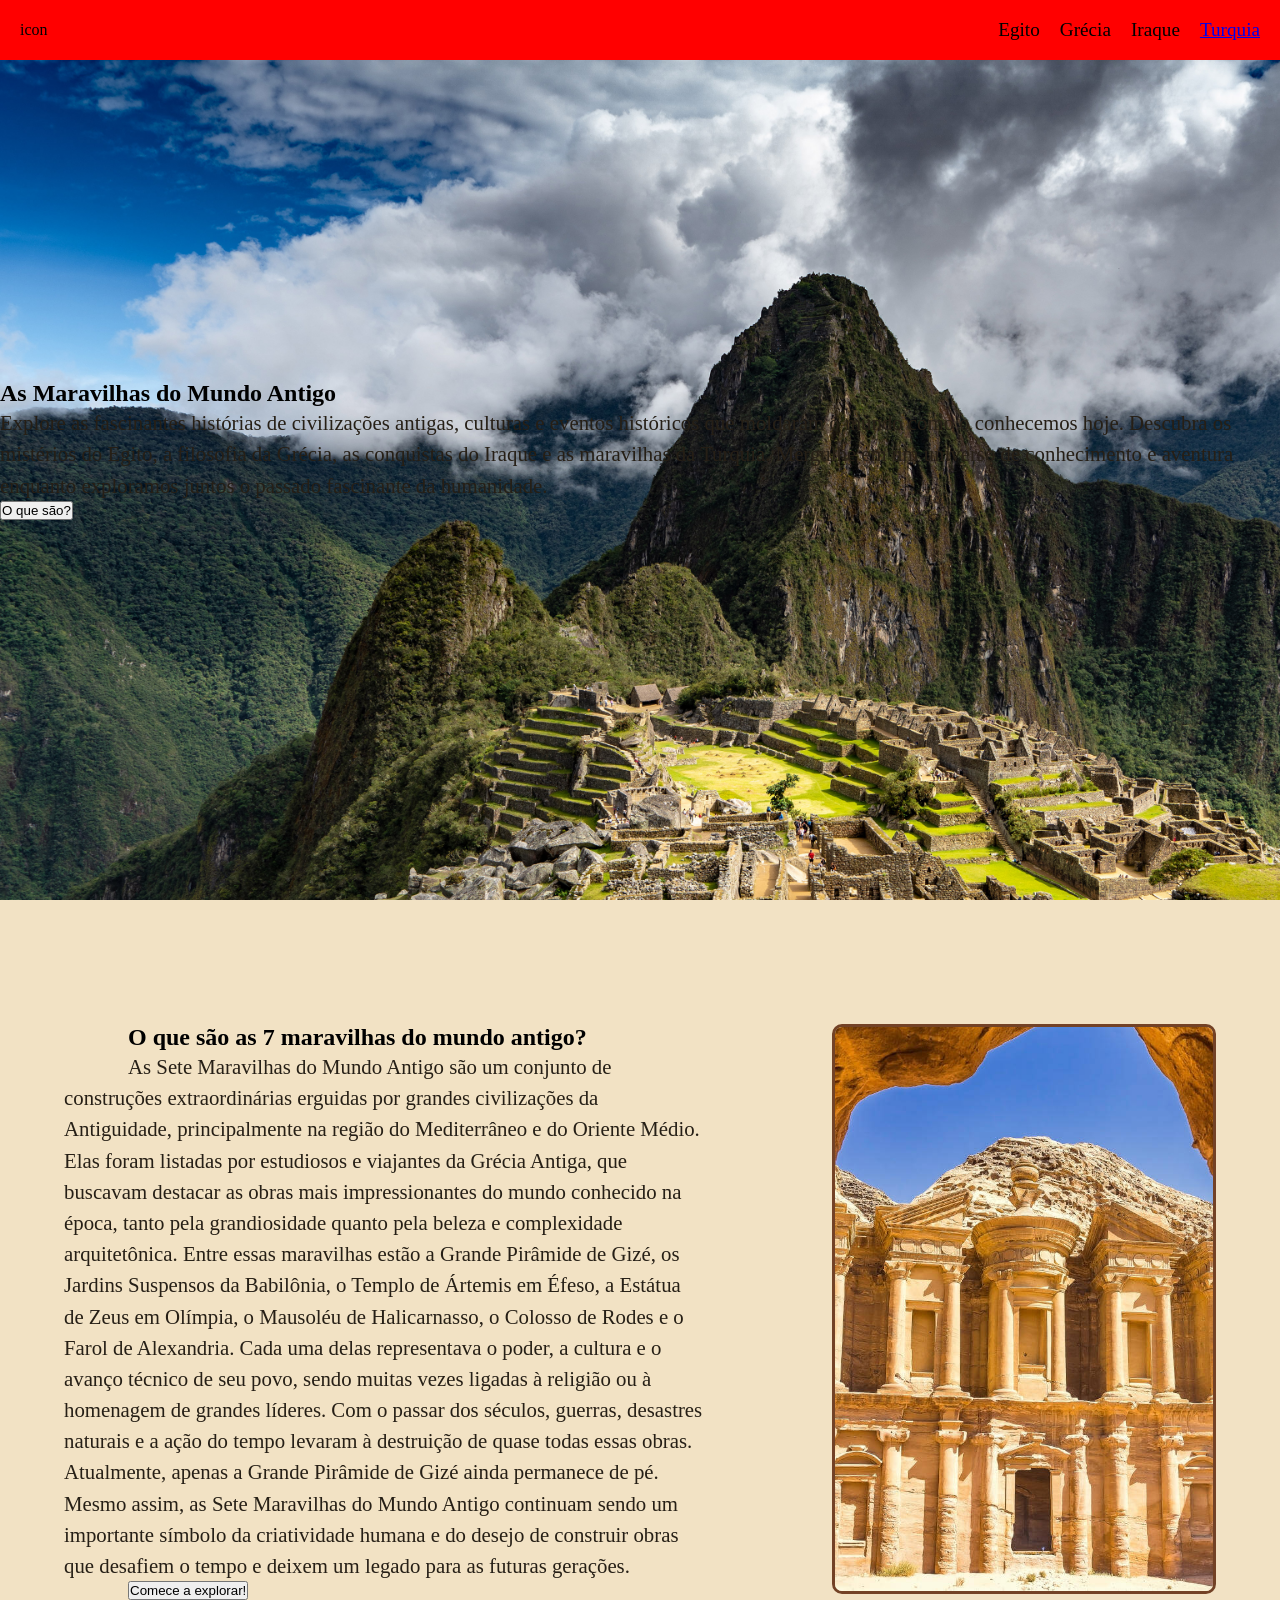
==== index.html @ 92199181 "Atualização da estrutura organizacional, adição de algumas páginas e algumas edições na nav-bar" ====
<!DOCTYPE html>
<html lang="pt-br">
<head>
    <meta charset="UTF-8">
    <meta name="viewport" content="width=device-width, initial-scale=1.0">
    <link rel="stylesheet" href="./css/index.css">
    <title>Ínicio</title>
</head>
<body>
    <header class="nav">
        <div class="logo">icon</div>

        <ul class="nav-links">
            <li>Egito</li>
            <li>Grécia</li>
            <li>Iraque</li>
            <li><a href="./turquia.html">Turquia</a></li>
        </ul>
    </header>

    <section class="principal">
        <div class="container">
            <h1>As Maravilhas do Mundo Antigo</h1>
            <p>Explore as fascinantes histórias de civilizações antigas, culturas e eventos históricos que moldaram o mundo como o conhecemos hoje. Descubra os mistérios do Egito, a filosofia da Grécia, as conquistas do Iraque e as maravilhas da Turquia. Mergulhe em um universo de conhecimento e aventura enquanto exploramos juntos o passado fascinante da humanidade.</p>
            <button type="button">O que são?</button>
        </div>
    </section>
        <section class="oqSao">
        <div class="esquerda">
            <h1>O que são as 7 maravilhas do mundo antigo?</h1>
            <p>As Sete Maravilhas do Mundo Antigo são um conjunto de construções extraordinárias erguidas por grandes civilizações da Antiguidade, principalmente na região do Mediterrâneo e do Oriente Médio. Elas foram listadas por estudiosos e viajantes da Grécia Antiga, que buscavam destacar as obras mais impressionantes do mundo conhecido na época, tanto pela grandiosidade quanto pela beleza e complexidade arquitetônica.
Entre essas maravilhas estão a Grande Pirâmide de Gizé, os Jardins Suspensos da Babilônia, o Templo de Ártemis em Éfeso, a Estátua de Zeus em Olímpia, o Mausoléu de Halicarnasso, o Colosso de Rodes e o Farol de Alexandria. Cada uma delas representava o poder, a cultura e o avanço técnico de seu povo, sendo muitas vezes ligadas à religião ou à homenagem de grandes líderes.
Com o passar dos séculos, guerras, desastres naturais e a ação do tempo levaram à destruição de quase todas essas obras. Atualmente, apenas a Grande Pirâmide de Gizé ainda permanece de pé. Mesmo assim, as Sete Maravilhas do Mundo Antigo continuam sendo um importante símbolo da criatividade humana e do desejo de construir obras que desafiem o tempo e deixem um legado para as futuras gerações.
            </p>
            <a href="./explorar.html"><button type="button">Comece a explorar!</button></a>
        </div>
        <div class="direita">
            <img src="./images/petra.jpg" alt="">
        </div>
    </section>
</body>
</html>
---- css/index.css ----
* {
    padding: 0;
    margin: 0;
    box-sizing: border-box;
}

:root{
    --cor-fundo: #F2E2C4;
    --cor-primaria: #333;
    --cor-secundaria: #734226;
    --cor-destaque: #007BFF;
    --cor-texto: #261F16
}

p {
    font-size: 1.3rem;
    line-height: 1.5;
    color: var(--cor-texto)
}

.nav {
    display: flex;
    justify-content: space-between;
    align-items: center;
    padding: 0 20px;
    height: 60px;
    width: 100%;
    background-color: red;
    position: fixed;
    z-index: 10000;
    left: 0;
    top: 0;
}

.nav-links {
    list-style: none;
    display: flex;
    gap: 20px;
    font-size: 1.2rem;
}

section.principal {
    display: flex;
    justify-content: center;
    align-items: center;
    height: 100vh;
    width: 100%;
    background-image: url(../images/fundoIndex.jpg);
    background-repeat: no-repeat;
    object-fit: cover;
    background-size: cover;
}

section.oqSao {
    display: flex;
    height: 100vh;
    background-color: var(--cor-fundo);
    padding-top: 60px;
    width: 100%
}

section.oqSao .esquerda {
    display: flex;
    flex-direction: column;
    width: 60%;
    padding: 5%;
    text-indent: 10%;
}

section.oqSao .direita {
    display: flex;
    flex-direction: column;
    width: 40%;
    padding: 5%;
}

section.oqSao .direita img {
    width: 100%;
    height: 80%;
    object-fit: cover;
    border-radius: 10px;
    border: 3px solid var(--cor-secundaria);
}
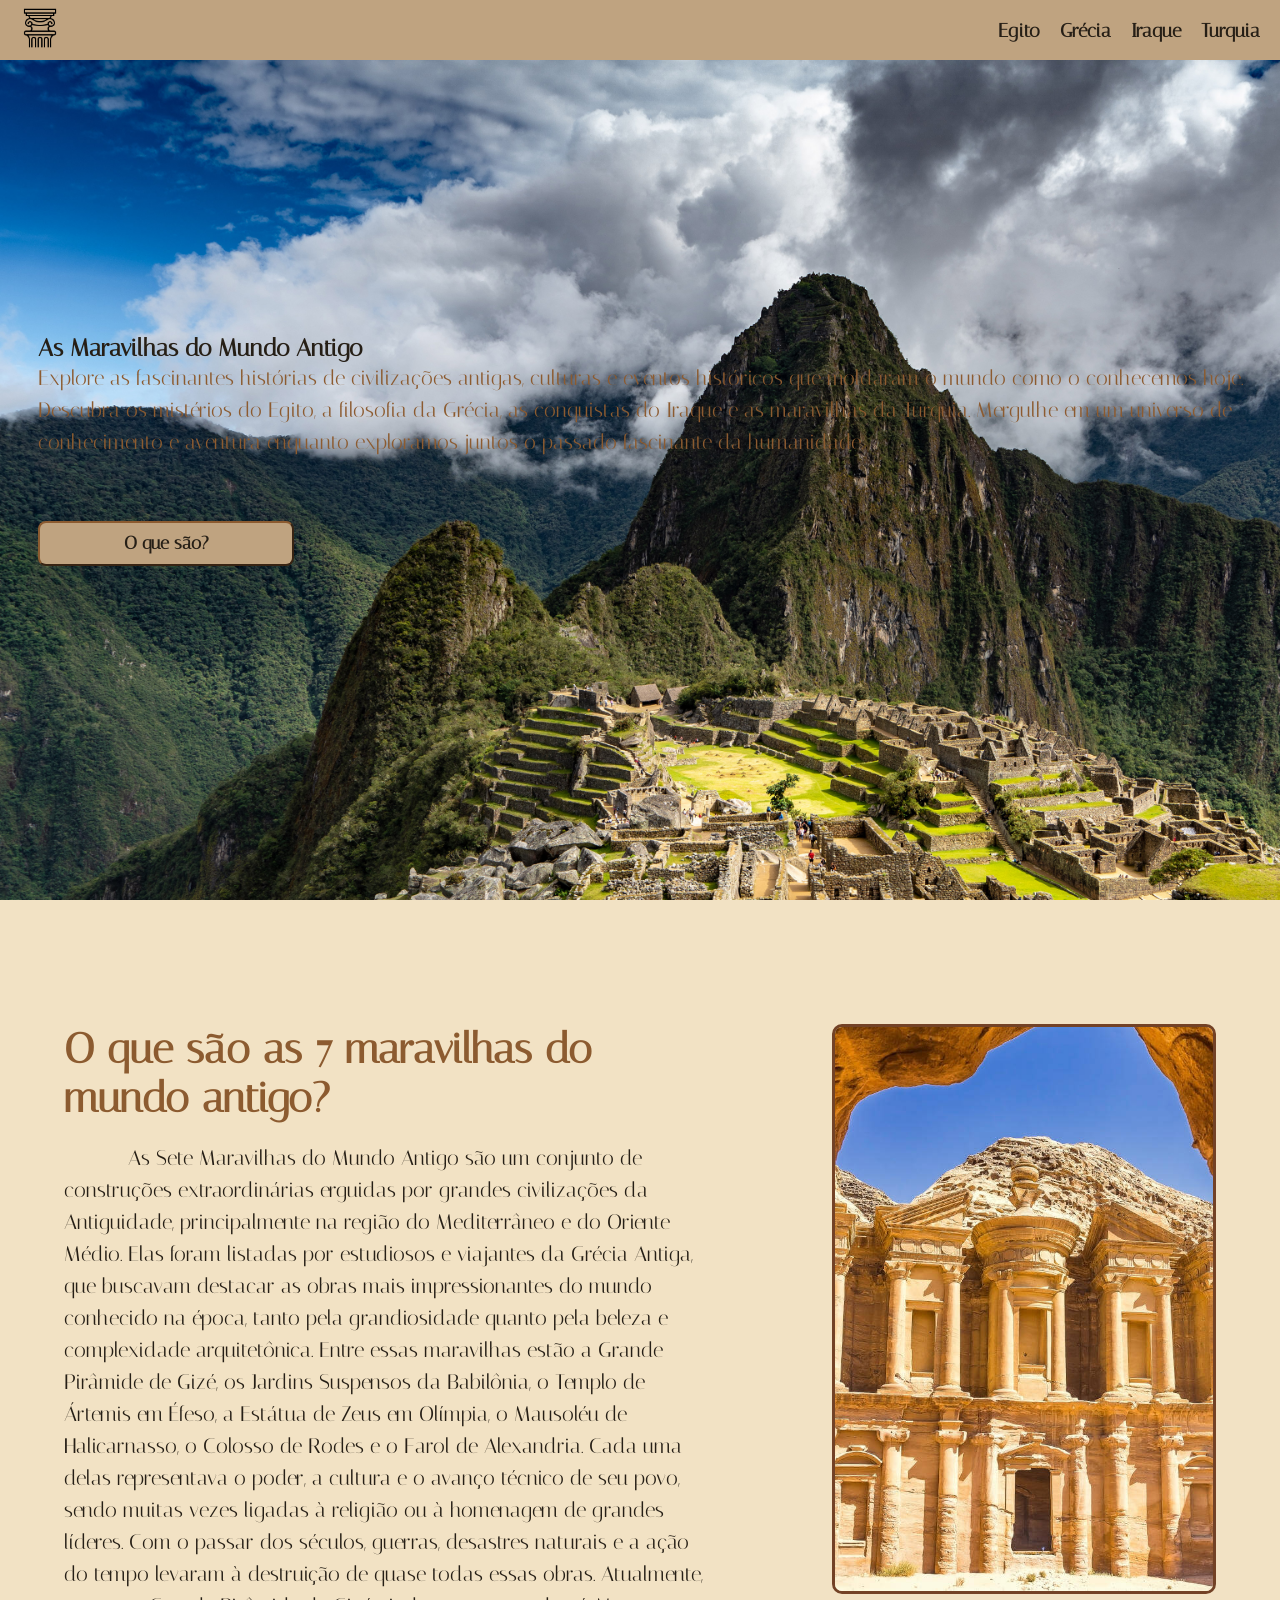
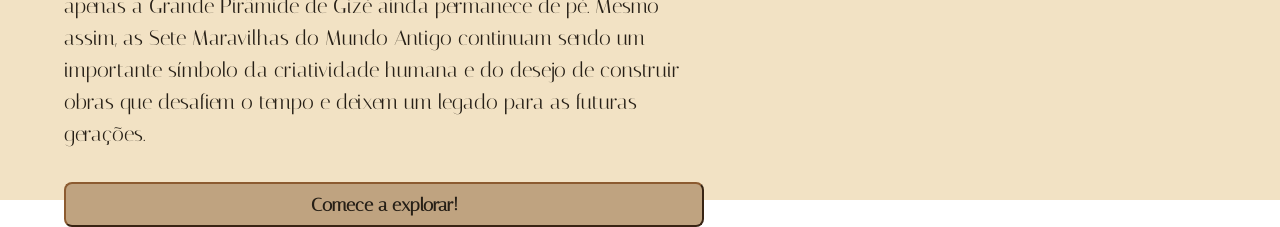
==== commit 9cba5603: "mudanças e add de icon" ====
--- a/index.html
+++ b/index.html
@@ -8,12 +8,12 @@
 </head>
 <body>
     <header class="nav">
-        <div class="logo">icon</div>
+        <div class="logo"><a href="./index.html"><img src="./images/icon.png" style="width: 40px;"></a></div>
 
         <ul class="nav-links">
-            <li>Egito</li>
-            <li>Grécia</li>
-            <li>Iraque</li>
+            <li><a href="./">Egito</a></li>
+            <li><a href="./">Grécia</a></li>
+            <li><a href="./">Iraque</a></li>
             <li><a href="./turquia.html">Turquia</a></li>
         </ul>
     </header>
@@ -22,7 +22,7 @@
         <div class="container">
             <h1>As Maravilhas do Mundo Antigo</h1>
             <p>Explore as fascinantes histórias de civilizações antigas, culturas e eventos históricos que moldaram o mundo como o conhecemos hoje. Descubra os mistérios do Egito, a filosofia da Grécia, as conquistas do Iraque e as maravilhas da Turquia. Mergulhe em um universo de conhecimento e aventura enquanto exploramos juntos o passado fascinante da humanidade.</p>
-            <button type="button">O que são?</button>
+            <button>O que são?</button>
         </div>
     </section>
         <section class="oqSao">
--- a/css/index.css
+++ b/css/index.css
@@ -1,21 +1,36 @@
+@font-face {
+    font-family: 'italiana';
+    src: url(./Italiana-Regular.ttf);
+}
+
 * {
     padding: 0;
     margin: 0;
     box-sizing: border-box;
+    font-family: 'italiana';
 }
+
 
 :root{
     --cor-fundo: #F2E2C4;
-    --cor-primaria: #333;
+    --cor-primaria: #BFA380;
     --cor-secundaria: #734226;
-    --cor-destaque: #007BFF;
+    --cor-destaque:  #8C5B30;
     --cor-texto: #261F16
+}
+
+a{
+    text-decoration: none;
+    color: var(--cor-texto);
+    font-weight: 600;
+    letter-spacing: 8%;
 }
 
 p {
     font-size: 1.3rem;
-    line-height: 1.5;
-    color: var(--cor-texto)
+    line-height: 2rem;
+    color: var(--cor-texto);
+    font-weight: 500;
 }
 
 .nav {
@@ -25,7 +40,7 @@
     padding: 0 20px;
     height: 60px;
     width: 100%;
-    background-color: red;
+    background-color: var(--cor-primaria);
     position: fixed;
     z-index: 10000;
     left: 0;
@@ -49,6 +64,30 @@
     background-repeat: no-repeat;
     object-fit: cover;
     background-size: cover;
+    padding-left: 3%;
+    color: var(--cor-texto);
+}
+
+section.principal p {
+    color: var(--cor-destaque);
+    text-wrap: 10px;
+}
+
+section.principal button{
+    height: 5vh;
+    width: 20vw;
+    display: flex;
+    align-items: center;
+    justify-content: center;
+    border-radius: 8px;
+    font-size: large;
+    font-family: 'italiana';
+    border-color: var(--cor-destaque);
+    background-color: var(--cor-primaria);
+    color: var(--cor-texto);
+    font-weight: bolder;
+    margin-top: 5%;
+    letter-spacing: 8%;
 }
 
 section.oqSao {
@@ -65,6 +104,31 @@
     width: 60%;
     padding: 5%;
     text-indent: 10%;
+    align-items: center;
+}
+
+section.oqSao .esquerda h1 {
+    font-size: 2.6rem;
+    color: var(--cor-destaque);
+    margin-bottom: 20px;
+    text-indent: 0;
+}
+
+section.oqSao .esquerda button{
+    height: 5vh;
+    width: 50vw;
+    display: flex;
+    align-items: center;
+    justify-content: center;
+    border-radius: 8px;
+    font-size: large;
+    font-family: 'italiana';
+    border-color: var(--cor-destaque);
+    background-color: var(--cor-primaria);
+    color: var(--cor-texto);
+    font-weight: bolder;
+    margin-top: 5%;
+    letter-spacing: 8%;
 }
 
 section.oqSao .direita {
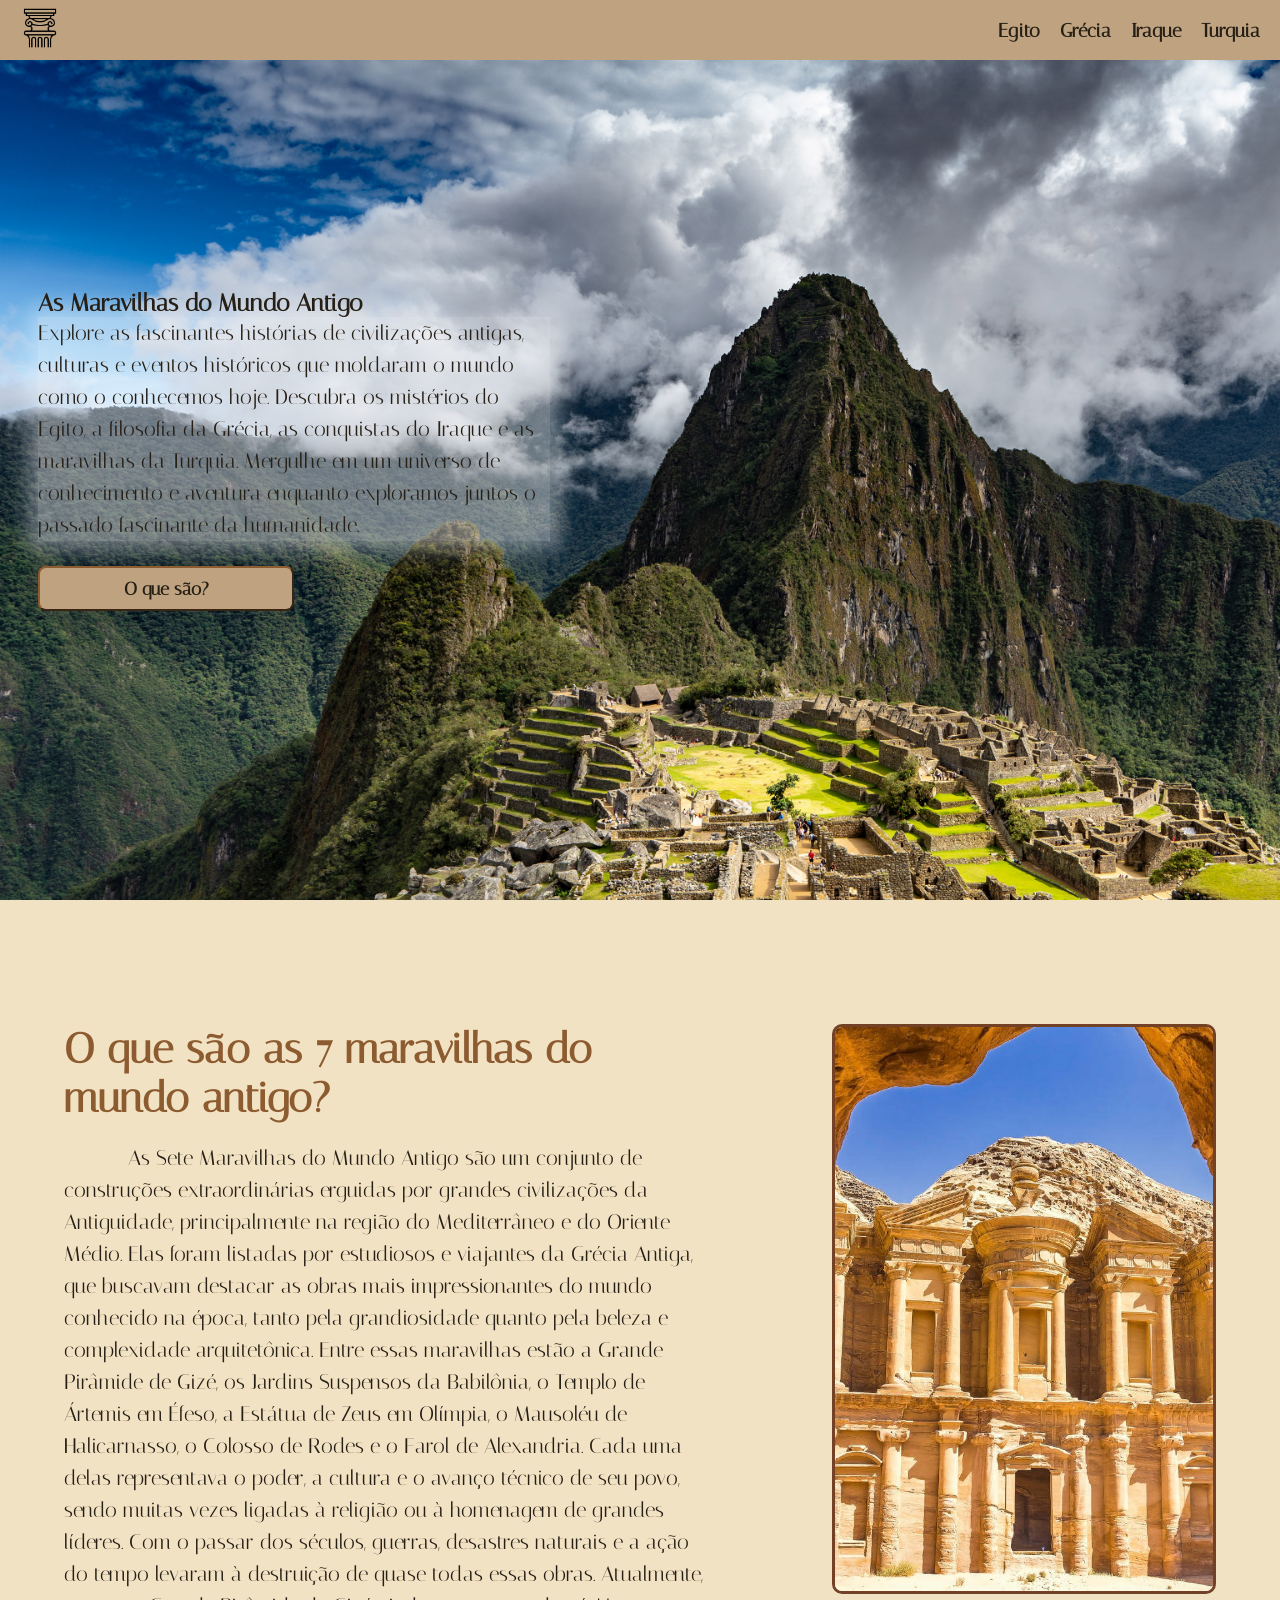
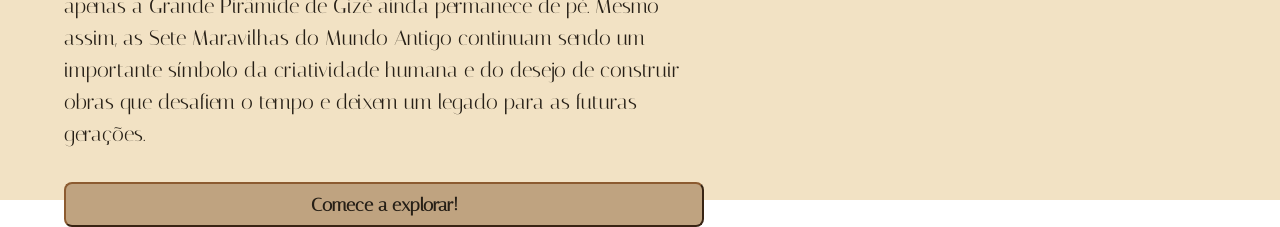
==== commit 606d832a: "pag egito e mudança de fonte com @font-face" ====
--- a/index.html
+++ b/index.html
@@ -11,9 +11,9 @@
         <div class="logo"><a href="./index.html"><img src="./images/icon.png" style="width: 40px;"></a></div>
 
         <ul class="nav-links">
-            <li><a href="./">Egito</a></li>
-            <li><a href="./">Grécia</a></li>
-            <li><a href="./">Iraque</a></li>
+            <li><a href="./egito.html">Egito</a></li>
+            <li><a href="./grecia.html">Grécia</a></li>
+            <li><a href="./iraque.html">Iraque</a></li>
             <li><a href="./turquia.html">Turquia</a></li>
         </ul>
     </header>
@@ -22,10 +22,10 @@
         <div class="container">
             <h1>As Maravilhas do Mundo Antigo</h1>
             <p>Explore as fascinantes histórias de civilizações antigas, culturas e eventos históricos que moldaram o mundo como o conhecemos hoje. Descubra os mistérios do Egito, a filosofia da Grécia, as conquistas do Iraque e as maravilhas da Turquia. Mergulhe em um universo de conhecimento e aventura enquanto exploramos juntos o passado fascinante da humanidade.</p>
-            <button>O que são?</button>
+            <a href="#oqSao"><button type="button">O que são?</button></a>
         </div>
     </section>
-        <section class="oqSao">
+        <section class="oqSao" id="oqSao">
         <div class="esquerda">
             <h1>O que são as 7 maravilhas do mundo antigo?</h1>
             <p>As Sete Maravilhas do Mundo Antigo são um conjunto de construções extraordinárias erguidas por grandes civilizações da Antiguidade, principalmente na região do Mediterrâneo e do Oriente Médio. Elas foram listadas por estudiosos e viajantes da Grécia Antiga, que buscavam destacar as obras mais impressionantes do mundo conhecido na época, tanto pela grandiosidade quanto pela beleza e complexidade arquitetônica.
--- a/css/index.css
+++ b/css/index.css
@@ -56,8 +56,8 @@
 
 section.principal {
     display: flex;
-    justify-content: center;
-    align-items: center;
+    justify-content:left;
+    align-items:center;
     height: 100vh;
     width: 100%;
     background-image: url(../images/fundoIndex.jpg);
@@ -69,8 +69,11 @@
 }
 
 section.principal p {
-    color: var(--cor-destaque);
-    text-wrap: 10px;
+    color: var(--cor-texto);
+    width: 40vw;
+    font-weight: 500;
+    background-color: rgba(255, 255, 255, 0.400);
+    box-shadow: 0 0 20px 10px rgba(255, 255, 255, 0.400);
 }
 
 section.principal button{
